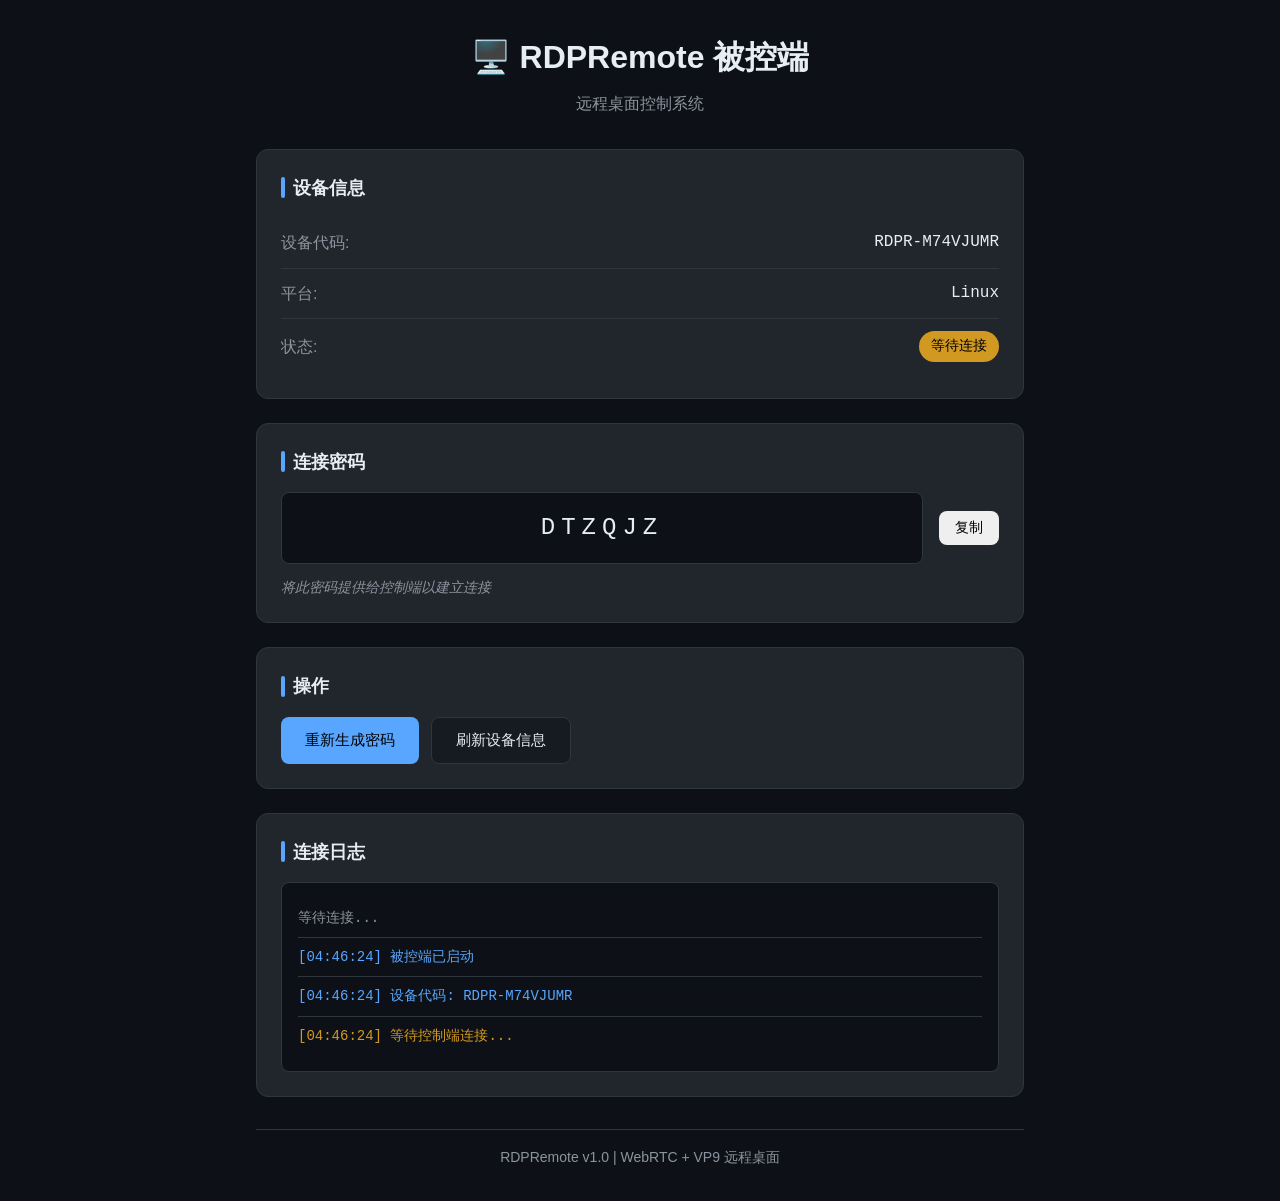
==== agent/ui/index.html @ adf3a659 "feat(agent): add agent UI for remote control endpoint - Add index.html with device info, password di" ====
<!DOCTYPE html>
<html lang="zh-CN">
<head>
    <meta charset="UTF-8">
    <meta name="viewport" content="width=device-width, initial-scale=1.0">
    <title>RDPRemote - 被控端</title>
    <link rel="stylesheet" href="style.css">
</head>
<body>
    <div class="container">
        <header>
            <h1>🖥️ RDPRemote 被控端</h1>
            <p class="subtitle">远程桌面控制系统</p>
        </header>

        <main>
            <div class="card device-info">
                <h2>设备信息</h2>
                <div class="info-row">
                    <span class="label">设备代码:</span>
                    <span class="value" id="device-code">正在生成...</span>
                </div>
                <div class="info-row">
                    <span class="label">平台:</span>
                    <span class="value" id="platform-info">-</span>
                </div>
                <div class="info-row">
                    <span class="label">状态:</span>
                    <span class="value status" id="status">等待连接</span>
                </div>
            </div>

            <div class="card connection-info">
                <h2>连接密码</h2>
                <div class="password-display">
                    <code id="connection-password">-</code>
                    <button id="copy-password" class="btn btn-small">复制</button>
                </div>
                <p class="hint">将此密码提供给控制端以建立连接</p>
            </div>

            <div class="card actions">
                <h2>操作</h2>
                <div class="btn-group">
                    <button id="btn-regenerate" class="btn btn-primary">重新生成密码</button>
                    <button id="btn-refresh" class="btn btn-secondary">刷新设备信息</button>
                </div>
            </div>

            <div class="card logs">
                <h2>连接日志</h2>
                <div id="log-container">
                    <p class="log-entry">等待连接...</p>
                </div>
            </div>
        </main>

        <footer>
            <p>RDPRemote v1.0 | WebRTC + VP9 远程桌面</p>
        </footer>
    </div>

    <script src="script.js"></script>
</body>
</html>
---- agent/ui/style.css ----
/* RDPRemote - 被控端 UI 样式 */

:root {
    --bg-primary: #0d1117;
    --bg-secondary: #161b22;
    --bg-card: #21262d;
    --border-color: #30363d;
    --text-primary: #e6edf3;
    --text-secondary: #8b949e;
    --accent-color: #58a6ff;
    --accent-hover: #79c0ff;
    --success-color: #3fb950;
    --warning-color: #d29922;
    --danger-color: #f85149;
    --code-bg: #0d1117;
}

* {
    margin: 0;
    padding: 0;
    box-sizing: border-box;
}

body {
    font-family: -apple-system, BlinkMacSystemFont, 'Segoe UI', 'Noto Sans SC', sans-serif;
    background: var(--bg-primary);
    color: var(--text-primary);
    min-height: 100vh;
    line-height: 1.6;
}

.container {
    max-width: 800px;
    margin: 0 auto;
    padding: 2rem 1rem;
}

/* Header */
header {
    text-align: center;
    margin-bottom: 2rem;
}

header h1 {
    font-size: 2rem;
    font-weight: 600;
    margin-bottom: 0.5rem;
}

.subtitle {
    color: var(--text-secondary);
    font-size: 1rem;
}

/* Cards */
.card {
    background: var(--bg-card);
    border: 1px solid var(--border-color);
    border-radius: 12px;
    padding: 1.5rem;
    margin-bottom: 1.5rem;
}

.card h2 {
    font-size: 1.1rem;
    font-weight: 600;
    margin-bottom: 1rem;
    color: var(--text-primary);
    display: flex;
    align-items: center;
    gap: 0.5rem;
}

.card h2::before {
    content: '';
    width: 4px;
    height: 1.2em;
    background: var(--accent-color);
    border-radius: 2px;
}

/* Device Info */
.info-row {
    display: flex;
    justify-content: space-between;
    align-items: center;
    padding: 0.75rem 0;
    border-bottom: 1px solid var(--border-color);
}

.info-row:last-child {
    border-bottom: none;
}

.label {
    color: var(--text-secondary);
    font-weight: 500;
}

.value {
    font-family: 'SF Mono', 'Consolas', monospace;
    font-size: 1rem;
}

.value.status {
    padding: 0.25rem 0.75rem;
    border-radius: 20px;
    font-size: 0.875rem;
}

.status.waiting {
    background: var(--warning-color);
    color: #000;
}

.status.connected {
    background: var(--success-color);
    color: #000;
}

.status.disconnected {
    background: var(--danger-color);
    color: #fff;
}

/* Password Display */
.password-display {
    display: flex;
    align-items: center;
    gap: 1rem;
    margin-bottom: 0.75rem;
}

.password-display code {
    flex: 1;
    background: var(--code-bg);
    border: 1px solid var(--border-color);
    border-radius: 8px;
    padding: 1rem;
    font-size: 1.5rem;
    letter-spacing: 0.25em;
    text-align: center;
}

.hint {
    color: var(--text-secondary);
    font-size: 0.875rem;
    font-style: italic;
}

/* Buttons */
.btn-group {
    display: flex;
    gap: 0.75rem;
    flex-wrap: wrap;
}

.btn {
    padding: 0.75rem 1.5rem;
    font-size: 0.95rem;
    font-weight: 500;
    border: none;
    border-radius: 8px;
    cursor: pointer;
    transition: all 0.2s ease;
    display: inline-flex;
    align-items: center;
    gap: 0.5rem;
}

.btn-primary {
    background: var(--accent-color);
    color: #000;
}

.btn-primary:hover {
    background: var(--accent-hover);
    transform: translateY(-1px);
}

.btn-secondary {
    background: var(--bg-secondary);
    color: var(--text-primary);
    border: 1px solid var(--border-color);
}

.btn-secondary:hover {
    background: var(--border-color);
}

.btn-small {
    padding: 0.5rem 1rem;
    font-size: 0.875rem;
}

.btn:active {
    transform: translateY(0);
}

/* Logs */
#log-container {
    max-height: 200px;
    overflow-y: auto;
    background: var(--code-bg);
    border: 1px solid var(--border-color);
    border-radius: 8px;
    padding: 1rem;
    font-family: 'SF Mono', 'Consolas', monospace;
    font-size: 0.875rem;
}

.log-entry {
    padding: 0.5rem 0;
    border-bottom: 1px solid var(--border-color);
    color: var(--text-secondary);
}

.log-entry:last-child {
    border-bottom: none;
}

.log-entry.info {
    color: var(--accent-color);
}

.log-entry.success {
    color: var(--success-color);
}

.log-entry.warning {
    color: var(--warning-color);
}

.log-entry.error {
    color: var(--danger-color);
}

/* Footer */
footer {
    text-align: center;
    margin-top: 2rem;
    padding-top: 1rem;
    border-top: 1px solid var(--border-color);
}

footer p {
    color: var(--text-secondary);
    font-size: 0.875rem;
}

/* Responsive */
@media (max-width: 600px) {
    .container {
        padding: 1rem;
    }

    header h1 {
        font-size: 1.5rem;
    }

    .card {
        padding: 1rem;
    }

    .password-display {
        flex-direction: column;
    }

    .password-display code {
        width: 100%;
    }

    .btn-group {
        flex-direction: column;
    }

    .btn {
        width: 100%;
        justify-content: center;
    }
}

/* Animations */
@keyframes pulse {
    0%, 100% { opacity: 1; }
    50% { opacity: 0.5; }
}

.value.status.waiting {
    animation: pulse 2s infinite;
}

/* Scrollbar */
#log-container::-webkit-scrollbar {
    width: 8px;
}

#log-container::-webkit-scrollbar-track {
    background: var(--code-bg);
    border-radius: 4px;
}

#log-container::-webkit-scrollbar-thumb {
    background: var(--border-color);
    border-radius: 4px;
}

#log-container::-webkit-scrollbar-thumb:hover {
    background: var(--text-secondary);
}
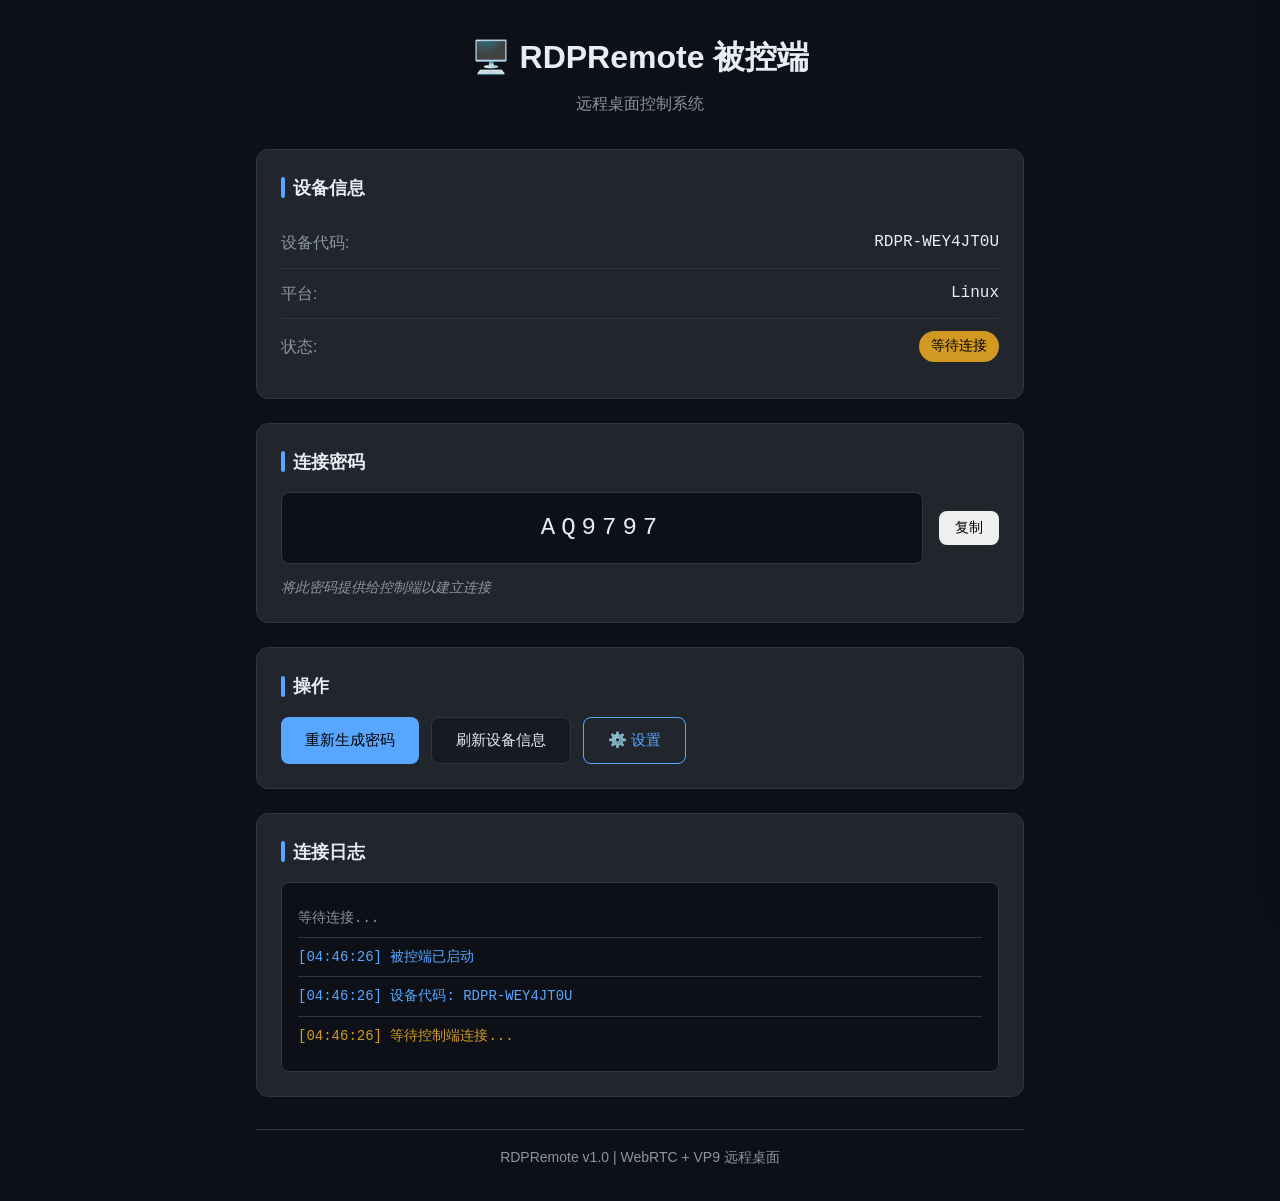
==== commit 0073c861: "feat: 添加被控端设置页面 - 添加设置按钮和操作面板 - 支持连接设置（自动重连、重连次数、重连延迟） - 支持视频设置（视频质量、帧率、自适应码率） - 支持安全设置（密码有效期、连接确认、日" ====
--- a/agent/ui/index.html
+++ b/agent/ui/index.html
@@ -44,6 +44,7 @@
                 <div class="btn-group">
                     <button id="btn-regenerate" class="btn btn-primary">重新生成密码</button>
                     <button id="btn-refresh" class="btn btn-secondary">刷新设备信息</button>
+                    <button id="btn-settings" class="btn btn-outline">⚙️ 设置</button>
                 </div>
             </div>
 
@@ -55,6 +56,98 @@
             </div>
         </main>
 
+        <!-- 设置面板 -->
+        <div id="settings-panel" class="settings-panel hidden">
+            <div class="settings-header">
+                <h2>⚙️ 设置</h2>
+                <button id="btn-close-settings" class="btn-close">&times;</button>
+            </div>
+            
+            <div class="settings-content">
+                <!-- 连接设置 -->
+                <div class="settings-section">
+                    <h3>连接设置</h3>
+                    <div class="setting-item">
+                        <label for="setting-auto-reconnect">自动重连</label>
+                        <div class="toggle-switch">
+                            <input type="checkbox" id="setting-auto-reconnect" checked>
+                            <span class="toggle-slider"></span>
+                        </div>
+                    </div>
+                    <div class="setting-item">
+                        <label for="setting-max-reconnect-attempts">最大重连次数</label>
+                        <input type="number" id="setting-max-reconnect-attempts" value="5" min="1" max="10">
+                    </div>
+                    <div class="setting-item">
+                        <label for="setting-reconnect-delay">重连延迟 (秒)</label>
+                        <input type="number" id="setting-reconnect-delay" value="3" min="1" max="30">
+                    </div>
+                </div>
+                
+                <!-- 视频设置 -->
+                <div class="settings-section">
+                    <h3>视频设置</h3>
+                    <div class="setting-item">
+                        <label for="setting-video-quality">视频质量</label>
+                        <select id="setting-video-quality">
+                            <option value="low">低 (360p)</option>
+                            <option value="medium" selected>中 (720p)</option>
+                            <option value="high">高 (1080p)</option>
+                        </select>
+                    </div>
+                    <div class="setting-item">
+                        <label for="setting-frame-rate">帧率 (FPS)</label>
+                        <select id="setting-frame-rate">
+                            <option value="15">15 FPS</option>
+                            <option value="30" selected>30 FPS</option>
+                            <option value="60">60 FPS</option>
+                        </select>
+                    </div>
+                    <div class="setting-item">
+                        <label for="setting-adaptive-bitrate">自适应码率</label>
+                        <div class="toggle-switch">
+                            <input type="checkbox" id="setting-adaptive-bitrate" checked>
+                            <span class="toggle-slider"></span>
+                        </div>
+                    </div>
+                </div>
+                
+                <!-- 安全设置 -->
+                <div class="settings-section">
+                    <h3>安全设置</h3>
+                    <div class="setting-item">
+                        <label for="setting-password-expiry">密码有效期 (分钟)</label>
+                        <input type="number" id="setting-password-expiry" value="30" min="5" max="1440">
+                    </div>
+                    <div class="setting-item">
+                        <label for="setting-require-confirmation">连接确认</label>
+                        <div class="toggle-switch">
+                            <input type="checkbox" id="setting-require-confirmation">
+                            <span class="toggle-slider"></span>
+                        </div>
+                    </div>
+                    <div class="setting-item">
+                        <label for="setting-log-level">日志级别</label>
+                        <select id="setting-log-level">
+                            <option value="debug">调试</option>
+                            <option value="info" selected>信息</option>
+                            <option value="warning">警告</option>
+                            <option value="error">错误</option>
+                        </select>
+                    </div>
+                </div>
+                
+                <!-- 操作按钮 -->
+                <div class="settings-actions">
+                    <button id="btn-reset-settings" class="btn btn-secondary">重置为默认</button>
+                    <button id="btn-save-settings" class="btn btn-primary">保存设置</button>
+                </div>
+            </div>
+        </div>
+        
+        <!-- 设置面板遮罩 -->
+        <div id="settings-overlay" class="settings-overlay hidden"></div>
+
         <footer>
             <p>RDPRemote v1.0 | WebRTC + VP9 远程桌面</p>
         </footer>
--- a/agent/ui/style.css
+++ b/agent/ui/style.css
@@ -197,6 +197,211 @@
     transform: translateY(0);
 }
 
+.btn-outline {
+    background: transparent;
+    color: var(--accent-color);
+    border: 1px solid var(--accent-color);
+}
+
+.btn-outline:hover {
+    background: rgba(88, 166, 255, 0.1);
+}
+
+/* Settings Panel */
+.settings-panel {
+    position: fixed;
+    top: 0;
+    right: -450px;
+    width: 420px;
+    max-width: 100%;
+    height: 100vh;
+    background: var(--bg-secondary);
+    border-left: 1px solid var(--border-color);
+    z-index: 1000;
+    overflow-y: auto;
+    transition: right 0.3s ease;
+    box-shadow: -10px 0 30px rgba(0, 0, 0, 0.5);
+}
+
+.settings-panel:not(.hidden) {
+    right: 0;
+}
+
+.settings-overlay {
+    position: fixed;
+    top: 0;
+    left: 0;
+    width: 100%;
+    height: 100%;
+    background: rgba(0, 0, 0, 0.5);
+    z-index: 999;
+    opacity: 0;
+    transition: opacity 0.3s ease;
+}
+
+.settings-overlay:not(.hidden) {
+    opacity: 1;
+}
+
+.settings-header {
+    display: flex;
+    justify-content: space-between;
+    align-items: center;
+    padding: 1.5rem;
+    border-bottom: 1px solid var(--border-color);
+    position: sticky;
+    top: 0;
+    background: var(--bg-secondary);
+    z-index: 10;
+}
+
+.settings-header h2 {
+    margin: 0;
+    font-size: 1.25rem;
+}
+
+.btn-close {
+    background: none;
+    border: none;
+    color: var(--text-secondary);
+    font-size: 1.5rem;
+    cursor: pointer;
+    padding: 0.25rem 0.5rem;
+    border-radius: 4px;
+    transition: all 0.2s ease;
+}
+
+.btn-close:hover {
+    color: var(--text-primary);
+    background: var(--bg-card);
+}
+
+.settings-content {
+    padding: 1.5rem;
+}
+
+.settings-section {
+    margin-bottom: 2rem;
+}
+
+.settings-section h3 {
+    font-size: 1rem;
+    font-weight: 600;
+    color: var(--text-primary);
+    margin-bottom: 1rem;
+    padding-bottom: 0.5rem;
+    border-bottom: 1px solid var(--border-color);
+}
+
+.setting-item {
+    display: flex;
+    justify-content: space-between;
+    align-items: center;
+    padding: 0.75rem 0;
+    border-bottom: 1px solid var(--border-color);
+}
+
+.setting-item:last-child {
+    border-bottom: none;
+}
+
+.setting-item label {
+    color: var(--text-secondary);
+    font-size: 0.9rem;
+}
+
+.setting-item input[type="text"],
+.setting-item input[type="number"],
+.setting-item select {
+    background: var(--bg-card);
+    border: 1px solid var(--border-color);
+    border-radius: 6px;
+    padding: 0.5rem 0.75rem;
+    color: var(--text-primary);
+    font-size: 0.9rem;
+    min-width: 100px;
+    transition: border-color 0.2s ease;
+}
+
+.setting-item input[type="text"]:focus,
+.setting-item input[type="number"]:focus,
+.setting-item select:focus {
+    outline: none;
+    border-color: var(--accent-color);
+}
+
+.setting-item input[type="number"] {
+    width: 80px;
+    text-align: center;
+}
+
+.setting-item select {
+    min-width: 120px;
+    cursor: pointer;
+}
+
+/* Toggle Switch */
+.toggle-switch {
+    position: relative;
+    display: inline-block;
+    width: 48px;
+    height: 24px;
+}
+
+.toggle-switch input {
+    opacity: 0;
+    width: 0;
+    height: 0;
+}
+
+.toggle-slider {
+    position: absolute;
+    cursor: pointer;
+    top: 0;
+    left: 0;
+    right: 0;
+    bottom: 0;
+    background-color: var(--bg-card);
+    border: 1px solid var(--border-color);
+    border-radius: 24px;
+    transition: all 0.3s ease;
+}
+
+.toggle-slider:before {
+    position: absolute;
+    content: "";
+    height: 18px;
+    width: 18px;
+    left: 2px;
+    bottom: 2px;
+    background-color: var(--text-secondary);
+    border-radius: 50%;
+    transition: all 0.3s ease;
+}
+
+.toggle-switch input:checked + .toggle-slider {
+    background-color: var(--accent-color);
+    border-color: var(--accent-color);
+}
+
+.toggle-switch input:checked + .toggle-slider:before {
+    transform: translateX(24px);
+    background-color: #000;
+}
+
+.settings-actions {
+    display: flex;
+    gap: 1rem;
+    margin-top: 2rem;
+    padding-top: 1.5rem;
+    border-top: 1px solid var(--border-color);
+}
+
+.settings-actions .btn {
+    flex: 1;
+    justify-content: center;
+}
+
 /* Logs */
 #log-container {
     max-height: 200px;
@@ -278,6 +483,28 @@
         width: 100%;
         justify-content: center;
     }
+    
+    /* Settings Panel - Mobile */
+    .settings-panel {
+        width: 100%;
+        right: -100%;
+    }
+    
+    .setting-item {
+        flex-direction: column;
+        align-items: flex-start;
+        gap: 0.5rem;
+    }
+    
+    .setting-item input[type="number"],
+    .setting-item select {
+        width: 100%;
+        min-width: auto;
+    }
+    
+    .settings-actions {
+        flex-direction: column;
+    }
 }
 
 /* Animations */
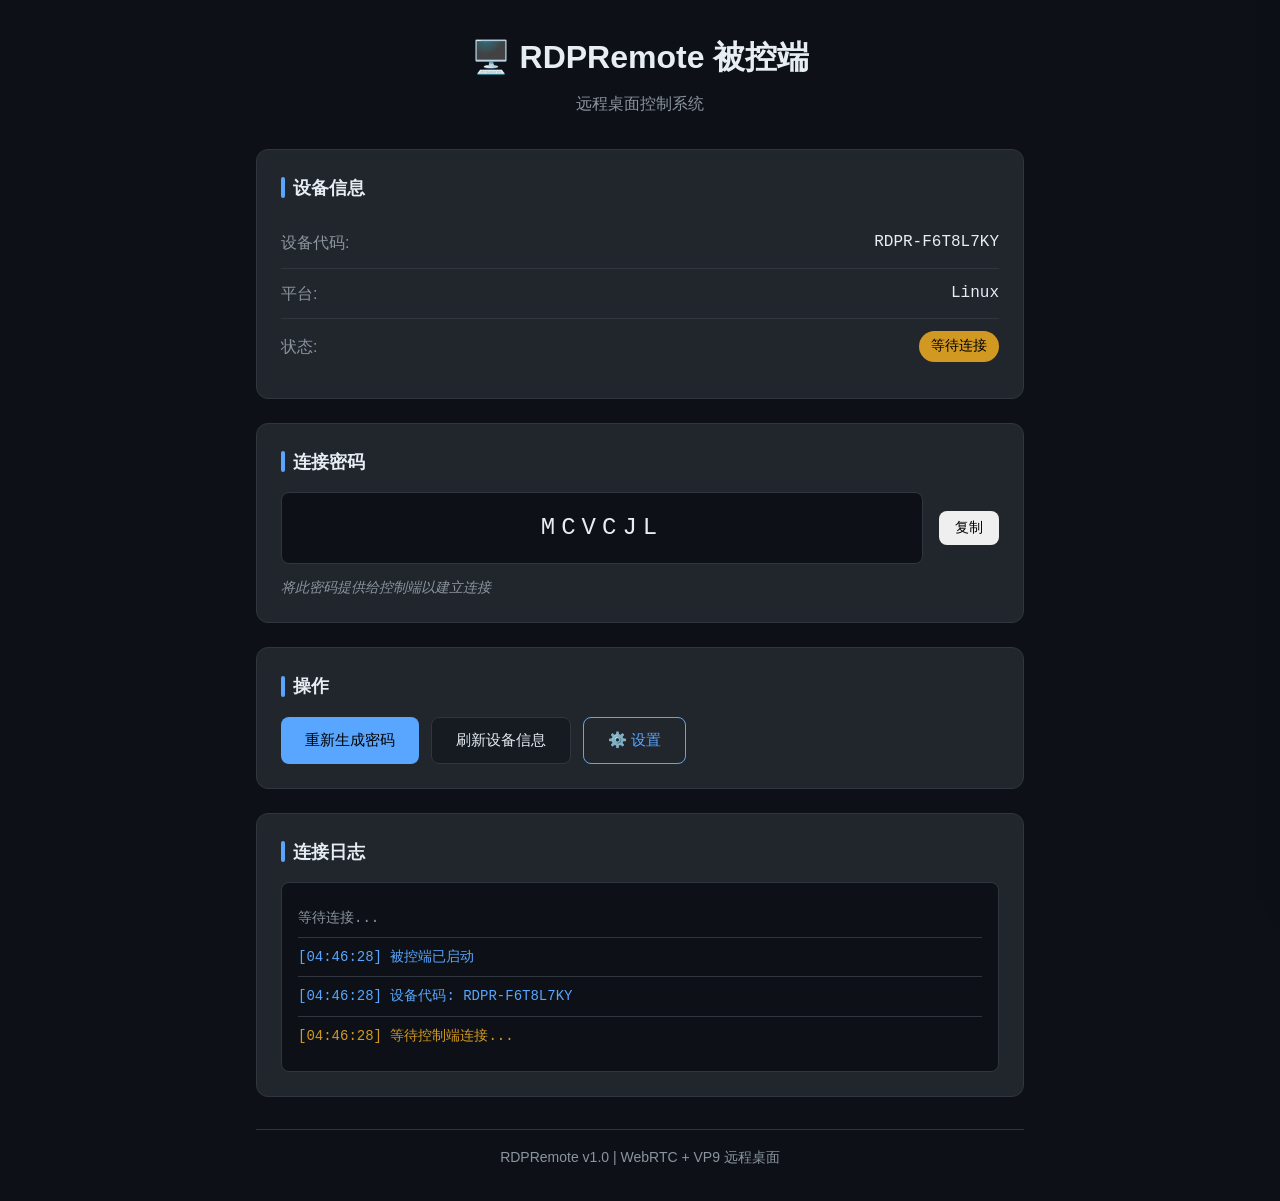
==== commit 8036aae9: "feat: 添加中转服务器配置到被控端设置页面" ====
--- a/agent/ui/index.html
+++ b/agent/ui/index.html
@@ -67,6 +67,10 @@
                 <!-- 连接设置 -->
                 <div class="settings-section">
                     <h3>连接设置</h3>
+                    <div class="setting-item">
+                        <label for="setting-server-url">中转服务器地址</label>
+                        <input type="text" id="setting-server-url" placeholder="ws://localhost:8765" value="ws://localhost:8765">
+                    </div>
                     <div class="setting-item">
                         <label for="setting-auto-reconnect">自动重连</label>
                         <div class="toggle-switch">
